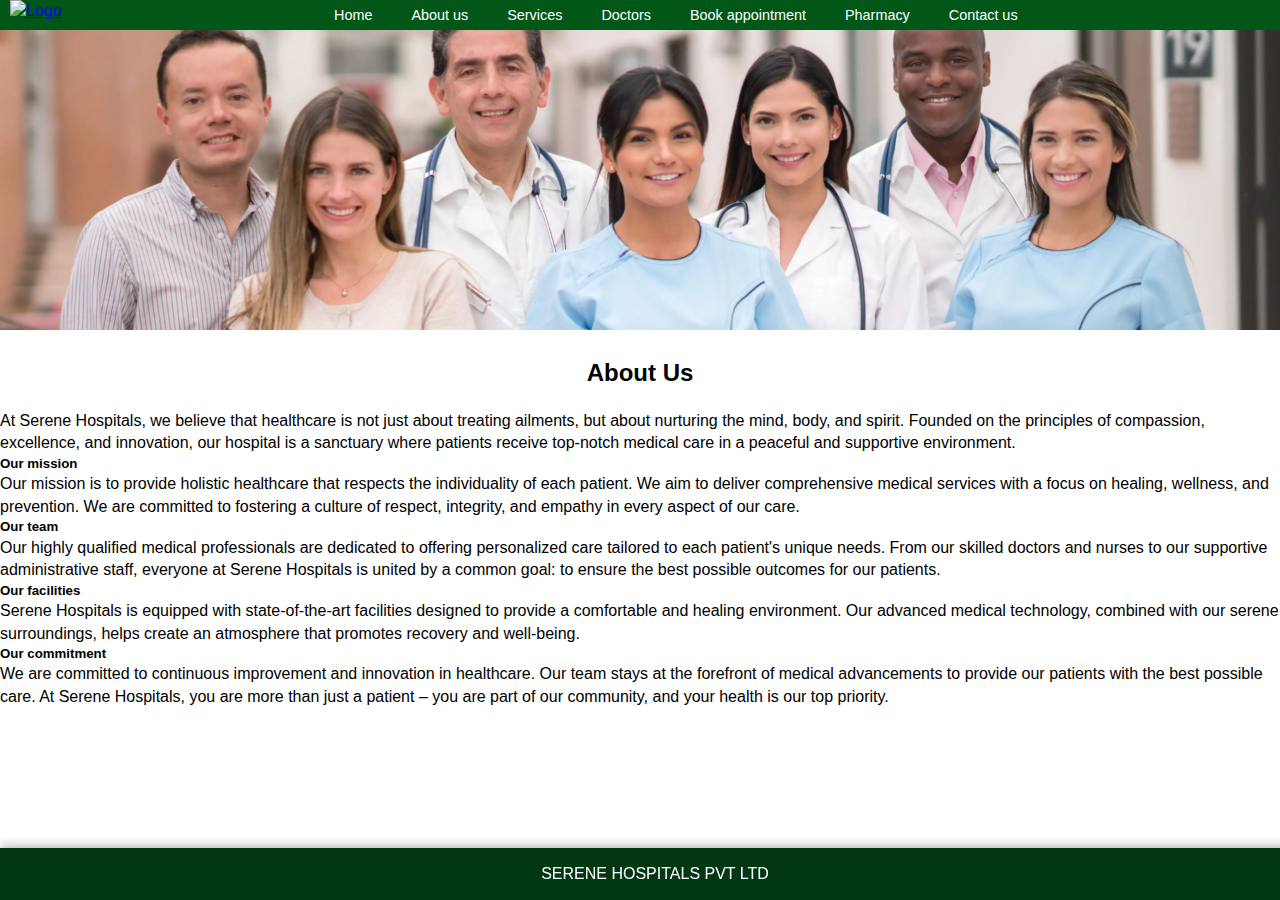
==== aboutus.html @ d07816cc "Add files via upload" ====
<!DOCTYPE html>
<html lang="en">
<head>
    <meta charset="UTF-8">
    <meta name="viewport" content="width=device-width, initial-scale=1.0">
    <title>About Us</title>
    <link rel="stylesheet" href="bootstrap.css">
    <link rel="icon" type="image/webp" href="images/icon.webp">
    <link rel="stylesheet" href="style.css">
</head>

<body>


  <nav class="navbar">
    <div class="container">
        <a class="navbar-brand" href="#">
            <img src="logo.webp" alt="Logo" style="height: 30px;">
        </a>
        <ul class="navbar-links">
            <li class="nav-item"><a class="nav-link active" href="index.html">Home</a></li>
            <li class="nav-item"><a class="nav-link" href="aboutus.html">About us</a></li>
            <li class="nav-item"><a class="nav-link" href="services.html">Services</a></li>
            <li class="nav-item"><a class="nav-link" href="doctors.html">Doctors</a></li>
            <li class="nav-item"><a class="nav-link" href="book.html">Book appointment</a></li>
            <li class="nav-item"><a class="nav-link" href="pharmacy.html">Pharmacy</a></li>
            <li class="nav-item"><a class="nav-link" href="contact.html">Contact us</a></li>
        </ul>
    </div>
</nav>
 
<div class="container my-5">
  <img src="images/banner.webp" alt="About Us" class="banner-img">
</div>

    <div class="container my-5">
        <h2>About Us</h2>
        <p>
          At Serene Hospitals, we believe that healthcare is not just about treating ailments, but about nurturing the mind, body, and spirit. Founded on the principles of compassion, excellence, and innovation, our hospital is a sanctuary where patients receive top-notch medical care in a peaceful and supportive environment.
        </p>
        <h5>Our mission</h5>
        <p>
          Our mission is to provide holistic healthcare that respects the individuality of each patient. We aim to deliver comprehensive medical services with a focus on healing, wellness, and prevention. We are committed to fostering a culture of respect, integrity, and empathy in every aspect of our care.
        </p>
        <h5>Our team</h5>
        <p>Our highly qualified medical professionals are dedicated to offering personalized care tailored to each patient's unique needs. From our skilled doctors and nurses to our supportive administrative staff, everyone at Serene Hospitals is united by a common goal: to ensure the best possible outcomes for our patients.</p>
        <h5>Our facilities</h5>
        <p>Serene Hospitals is equipped with state-of-the-art facilities designed to provide a comfortable and healing environment. Our advanced medical technology, combined with our serene surroundings, helps create an atmosphere that promotes recovery and well-being.</p>
        <h5>Our commitment</h5>
        <p>We are committed to continuous improvement and innovation in healthcare. Our team stays at the forefront of medical advancements to provide our patients with the best possible care. At Serene Hospitals, you are more than just a patient – you are part of our community, and your health is our top priority.</p>
    </div>
    <footer class="footer">
      <span>SERENE HOSPITALS PVT LTD</span>
  </footer>

</body>
</html>
---- style.css ----
/* Reset styles */
html, body, p, ul, li, h1, h2, h3, h4, h5, h6 {
    margin: 0;
    padding: 0;
    box-sizing: border-box;
}

body {
    font-family: Arial, sans-serif;
    font-size: 16px;
    line-height: 1.4;
    display: flex;
    flex-direction: column;
    min-height: 100vh;
}

/* Navbar */
.navbar {
    background-color: #015717;
    padding: 0;
    display: flex;
    align-items: center;

}

.navbar .container {
    display: flex;
    justify-content: space-between;
    align-items: center;
    width: 100%;
}

.navbar-brand {
    display: flex;
    align-items: center;
}

.navbar-brand img {
    height: 60px; /* Adjusted logo height */
    width: auto;
    max-width: 100%;
    padding: 0 10px; /* Added padding to create space around the logo */
}

.navbar-links {
    list-style: none;
    margin: 0;
    padding: 0;
    display: flex;
    flex-grow: 1;
    justify-content: center;
    gap: 15px; /* Adjusted gap for better spacing on smaller screens */
}

.navbar-links li {
    margin: 0;
}

.navbar-links a {
    text-decoration: none;
    color: white;
    font-size: 0.9rem;
    padding: 8px 12px;
    border-radius: 5px;
    transition: background-color 0.3s, color 0.3s;
}

.navbar-links a:hover {
    background-color: #28a745;
    color: white;
}

/* Banner Section */
.banner {
    background-color: #333;
    height: 200px;
    display: flex;
    justify-content: center;
    align-items: center;
    text-align: center;
    color: white;
}

.banner-img {
    width: 100%;
    height: auto;
    max-height: 300px;
    object-fit: cover;
    margin-bottom: 20px;
}

/* Services Section */
.services-container {
    display: flex;
    flex-wrap: wrap;
    justify-content: space-around;
    margin: 20px;
}

/* Service card styling */
.service-card {
    width: 22%;
    background-color: #f5f5f5;
    margin-bottom: 20px;
    border-radius: 8px;
    box-shadow: 0 4px 8px rgba(0, 0, 0, 0.1);
    overflow: hidden;
}

.service-card img {
    width: 100%;
    height: auto;
}

.card-content {
    padding: 15px;
    text-align: center;
}

.card-content p {
    font-size: 0.9rem;
    color: #333;
}

/* Responsive layout */
@media (max-width: 768px) {
    .service-card {
        width: 45%;
    }
}

@media (max-width: 480px) {
    .service-card {
        width: 100%;
    }
}

/* Margin Utility */
.mb-4 {
    margin-bottom: 20px;
}

/* Alert Section */
.alert-info {
    background-color: #d9edf7;
    color: #31708f;
    padding: 10px;
    border-radius: 5px;
    margin-bottom: 20px;
}

/* Search Bar */
.search-bar {
    display: flex;
    justify-content: flex-end;
    margin-bottom: 20px;
}

.search-bar input[type="text"] {
    flex-grow: 1;
    padding: 10px;
    border: 1px solid #ccc;
    border-radius: 5px 0 0 5px;
    max-width: 400px;
}

.search-bar button {
    background-color: #28a745;
    color: white;
    border: none;
    padding: 10px 15px;
    border-radius: 0 5px 5px 0;
    cursor: pointer;
    width: auto;
    min-width: 100px;
}

.search-bar button:hover {
    background-color: #218838;
}

/* Doctor Table */
.doctor-table {
    width: 90%;
    max-width: 1000px;
    border-collapse: collapse;
    margin: 20px auto;
}

.doctor-table thead {
    background-color: #1f075f;
    color: white;
}

.doctor-table th, .doctor-table td {
    padding: 15px;
    font-size: 1rem;
    border: 2px solid #ddd;
    text-align: left;
}

.doctor-table tr:nth-child(even) {
    background-color: #f9f9f9;
}

/* Appointment Form */
.appointment-form {
    background-color: #fff;
    border-radius: 8px;
    box-shadow: 0 4px 8px rgba(0, 0, 0, 0.1);
    padding: 20px;
    max-width: 600px;
    margin: auto;
}

.appointment-form h5 {
    margin-bottom: 20px;
    font-size: 1.25rem;
    text-align: center;
}

.form-group {
    margin-bottom: 20px;
}

.form-group label {
    display: block;
    font-size: 0.9rem;
    margin-bottom: 5px;
}

.form-group input,
.form-group select {
    width: 100%;
    padding: 10px;
    border: 1px solid #ccc;
    border-radius: 5px;
    font-size: 0.9rem;
}

.form-group input[type="date"] {
    cursor: pointer;
}

button {
    background-color: #28a745;
    color: white;
    border: none;
    padding: 10px 15px;
    border-radius: 5px;
    font-size: 0.9rem;
    cursor: pointer;
    display: block;
    width: 100%;
}

button:hover {
    background-color: #218838;
}

/* Cards Container */
.cards-container {
    display: flex;
    flex-wrap: wrap;
    gap: 20px;
    justify-content: center;
}

.card {
    background-color: #fff;
    border: 1px solid #ddd;
    border-radius: 8px;
    box-shadow: 0 4px 8px rgba(0, 0, 0, 0.1);
    overflow: hidden;
    width: 280px;
}

.card-img {
    width: 100%;
    height: auto;
}

.card-body {
    padding: 15px;
    text-align: center;
}

.card-title {
    font-size: 1.25rem;
    margin-bottom: 10px;
}

.card-text {
    font-size: 1rem;
    color: #333;
    margin-bottom: 15px;
}

.btn {
    background-color: #28a745;
}
.btn:hover {
    background-color: #218838;
}

/* Responsive layout */
@media (max-width: 768px) {
    .card {
        width: calc(50% - 20px);
    }
}

@media (max-width: 480px) {
    .card {
        width: 100%;
    }
}

/* Centering h2 within the container */
.container h2 {
    text-align: center;
    margin-bottom: 20px;
}

/* Banner Image */
.banner-img {
    width: 100%;
    height: auto;
    max-height: 300px;
    object-fit: cover;
    margin-bottom: 20px;
}

/* Responsive Navbar */
@media (max-width: 768px) {
    .navbar .container {
        flex-direction: column;
    }
    .navbar-links {
        flex-direction: column;
        align-items: center;
    }
    .navbar-links li {
        margin-left: 0;
        margin-bottom: 10px;
    }
}

/* Product Page Styling */
.product-page {
    display: flex;
    flex-wrap: wrap;
    justify-content: space-between;
    align-items: flex-start;
    background-color: #fff;
    border-radius: 10px;
    padding: 20px;
    box-shadow: 0 4px 10px rgba(0, 0, 0, 0.1);
    max-width: 900px;
    margin: auto;
}

.product-image {
    width: 45%;
    text-align: center;
    margin-right: 20px;
}

.product-image img {
    max-width: 100%;
    height: auto;
    border-radius: 10px;
    box-shadow: 0 4px 8px rgba(0, 0, 0, 0.1);
}

.product-details {
    width: 50%;
    max-width: 400px;
}

.product-details h3 {
    margin-bottom: 10px;
}

.product-details p {
    font-size: 1rem;
    color: #333;
    margin-bottom: 15px;
}

.buttons {
    display: flex;
    gap: 10px;
}

.btn {
    background-color: #28a745;
    color: white;
    border: none;
    padding: 10px 20px;
    border-radius: 5px;
    font-size: 1rem;
    text-decoration: none;
    cursor: pointer;
    transition: background-color 0.3s;
}

.btn:hover {
    background-color: #218838;
}

.add-to-cart {
    background-color: #ffc107;
}

.add-to-cart:hover {
    background-color: #e0a800;
}

@media (max-width: 768px) {
    .product-page {
        flex-direction: column;
        align-items: center;
    }

    .product-image, .product-details {
        width: 100%;
        max-width: 100%;
    }

    .product-image {
        margin-right: 0;
    }
}

/* Main Content */
.main-content {
    flex-grow: 1;
    padding: 0; /* Remove padding to avoid extra spacing */
    max-width: 1200px; /* Adjust max-width as needed */
    margin: 0 auto; /* Center the main content */
}


.text-section-with-image {
    display: flex;
    justify-content: space-between;
    align-items: center;
    max-width: 900px;
}

.text-section {
    flex: 1;
    margin-right: 20px;
}

.text-section h1 {
    font-size: 2.5rem;
    margin-bottom: 20px;
}

.text-section p {
    font-size: 1rem;
    margin-bottom: 20px;
}

.description-image {
    width: 350px;
    height: auto;
    border-radius: 10px;
    box-shadow: 0 4px 10px rgba(0, 0, 0, 0.1);
}

.footer {
    background-color: #013712;
    color: white;
    text-align: center;
    padding: 15px;
    position: fixed;
    width: 100%;
    bottom: 0;
    box-shadow: 0 -2px 10px rgba(0, 0, 0, 0.3);
}

.btn {
    background-color: #28a745;
    color: white;
    border: none;
    padding: 10px 20px;
    border-radius: 5px;
    font-size: 1rem;
    text-decoration: none;
    transition: background-color 0.3s;
}

.btn:hover {
    background-color: #218838;
}

.services-images {
    display: flex;
    flex-wrap: wrap;
    gap: 20px;
    justify-content: flex-start;
    margin-top: 20px;
}

.service-image {
    width: 22%;
    border-radius: 8px;
    box-shadow: 0 4px 8px rgba(0, 0, 0, 0.1);
    overflow: hidden;
}

.service-image img {
    width: 100%;
    height: auto;
}

@media (max-width: 768px) {
    .service-image {
        width: 45%;
    }
}

@media (max-width: 480px) {
    .service-image {
        width: 100%;
    }
}

/* New container for navbar and main content */
.container-wrapper {
    max-width: 1200px;
    margin: 0 auto;
    padding: 20px;
}
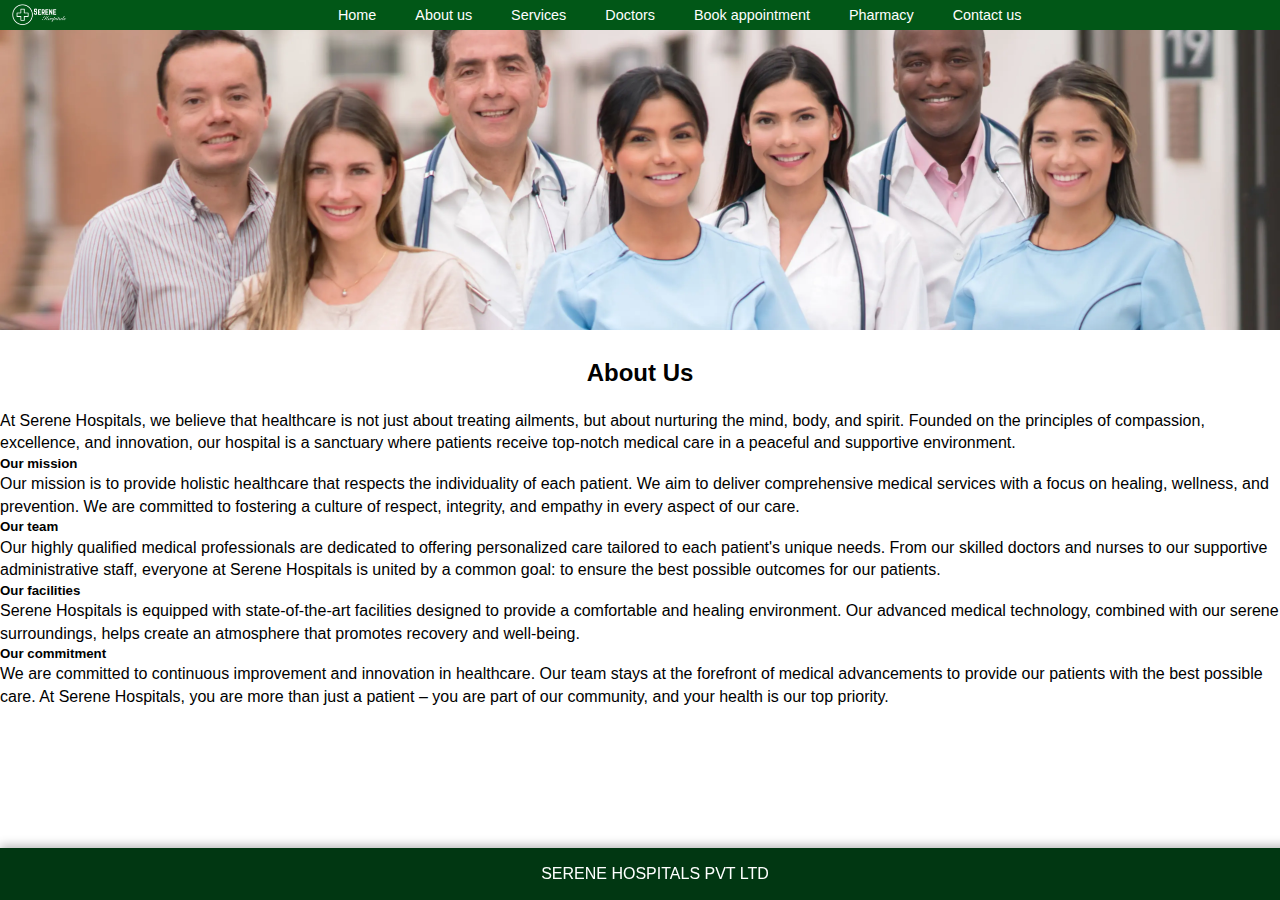
==== commit ca5f1195: "Update aboutus.html" ====
--- a/aboutus.html
+++ b/aboutus.html
@@ -15,7 +15,7 @@
   <nav class="navbar">
     <div class="container">
         <a class="navbar-brand" href="#">
-            <img src="logo.webp" alt="Logo" style="height: 30px;">
+            <img src="logo.png" alt="Logo" style="height: 30px;">
         </a>
         <ul class="navbar-links">
             <li class="nav-item"><a class="nav-link active" href="index.html">Home</a></li>
